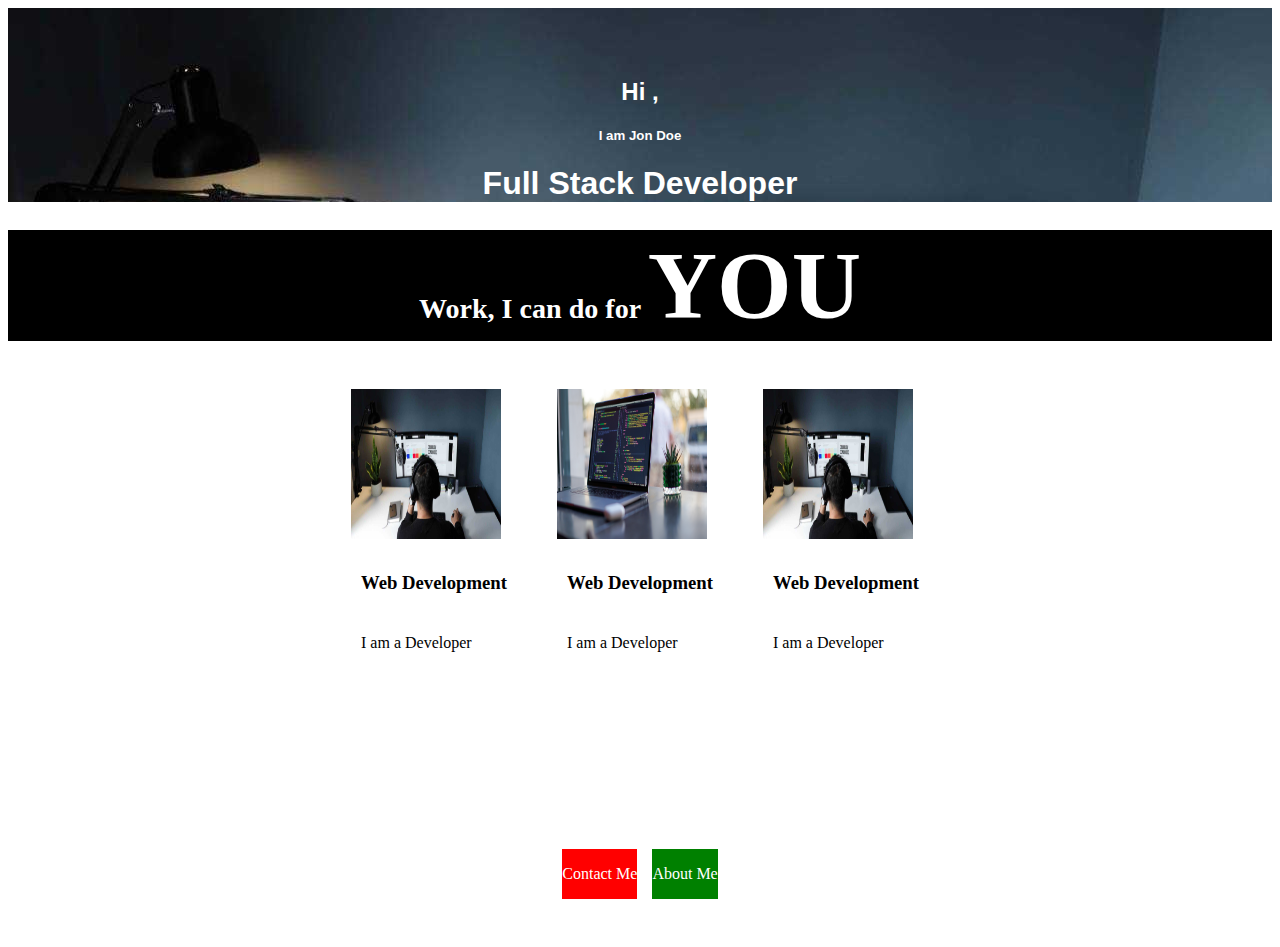
==== assignment.html @ 9f104668 "code" ====
<!DOCTYPE html>
<html lang="en">
  <head>
    <meta charset="UTF-8" />
    <meta name="viewport" content="width=device-width, initial-scale=1.0" />
    <title>Document</title>
    <style>
      *{
        @media screen(max-width786px) {
          
        }
      }
      .hero-section div {
        position: relative;
        text-align: center;
        font-family: "Poppins", sans-serif;
        font-weight: 400;
       background-image:  url("IMG-20230806-WA0037.jpg" );
        color: white;
        
        margin-bottom: 0;
        padding-top: 50px;
        width: 100%;
        height: 100ss0vh;
      }
      .Black-Box {
        background-color: #000;
        font-size: 24px;
        font-weight: 400;
        color: white;
        text-align: center;
        margin-top: 0;
      }
      .Black-Box SPAN {
        font-size: 96px;
        color: white;
        
      }
      .Card-Container{
        display: flex;
        justify-content: center;
        align-items: center;
        
      }
       .card {
        max-width: 340px;
        height: 400px;
        padding: 20px;
        border-radius: 10px;
        box-shadow: 0px 0px 0px black;
        
      }
      .card-content {
        display: grid;
        grid-template-columns: auto;
        margin: 10px;
        gap: 5px;
        
      }
      .grid-item {
        display: flex;
        justify-content: center;
        align-items: center;
        
      }
      
    .Bottom-Section {
        display: flex;
        flex-direction: row;
        justify-content: center;
        align-items: center; /* Adjust alignment as needed */
        gap: 15px;
        padding: 40px 0;
         /* Add desired padding */
    }

    .Contact-Me{
      display: flex;
        flex-direction: column;
        background-color: red;
        color: white;
      
    }
    .About-Me {
      display: flex;
        flex-direction: column;
     background-color: green;
     color: white;
    }
</style>
    </style>
  </head>
  <body>
    <section class="hero-section">
      <div>
        <span><h2>Hi ,</h2>
        <h5>I am Jon Doe</h5></span>
        <h1> Full Stack Developer</h1>
      </div>

      
    </section>
    <section class="Black-Box">
      <h3>Work, I can do for <span>YOU</span></h3>
    </section>
    <section class="Card-Container">
      <div class="grid-item">
        <div class="card">
          <img width="150px" height="150px" src="IMG-20230806-WA0037.jpg" alt="" />
          <div class="card-content">
            <h3>Web Development</h3>
            <p>I am a Developer</p>
          </div>
        </div>
      </div>
      <div class="grid-item">
        <div class="card">
          <img width="150px" height="150px" src="james-harrison-vpOeXr5wmR4-unsplash.jpg" alt="" />
          <div class="card-content">
            <h3>Web Development</h3>
            <p>I am a Developer</p>
          </div>
        </div>
      </div>
      <div class="grid-item">
        <div  class="card">
          <img width="150px" height="150px" src="IMG-20230806-WA0037.jpg" alt="" />
          <div class="card-content">
            <h3>Web Development</h3>
            <p>I am a Developer</p>
          </div>
        </div>
      </div>
    </section>
    <section class="Bottom-Section">
      <section class="Contact-Me">
          <p>Contact Me</p>
      </section>
      <section class="About-Me">
          <p>About Me</p>
      </section>
  </section>
   
  </body>
</html>
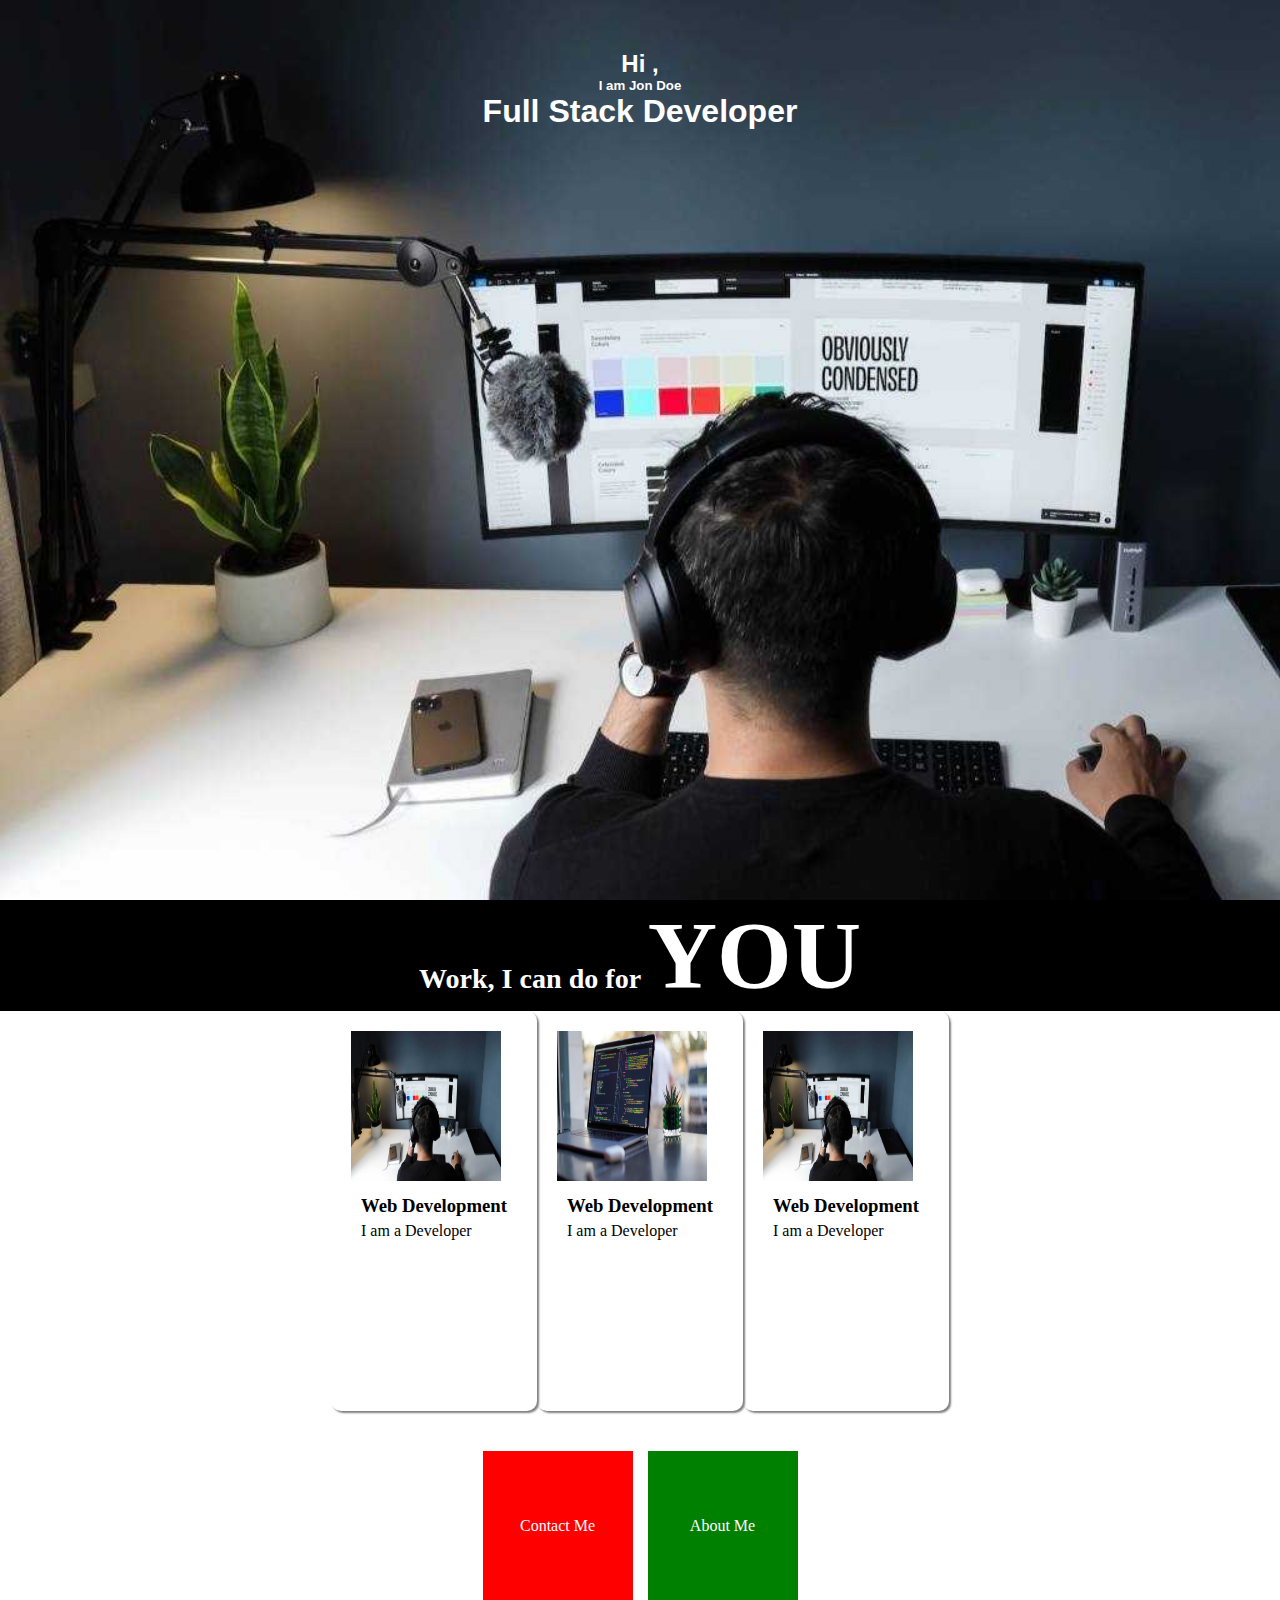
==== commit 7ead95c4: "code" ====
--- a/assignment.html
+++ b/assignment.html
@@ -5,25 +5,31 @@
     <meta name="viewport" content="width=device-width, initial-scale=1.0" />
     <title>Document</title>
     <style>
-      *{
+
+      *{ box-sizing: border-box;
+        margin: 0;
+        padding: 0;
         @media screen(max-width786px) {
           
         }
       }
       .hero-section div {
+       
         position: relative;
         text-align: center;
         font-family: "Poppins", sans-serif;
         font-weight: 400;
        background-image:  url("IMG-20230806-WA0037.jpg" );
+       background-size: cover;
         color: white;
         
         margin-bottom: 0;
         padding-top: 50px;
         width: 100%;
-        height: 100ss0vh;
+        height: 100vh;
       }
       .Black-Box {
+       
         background-color: #000;
         font-size: 24px;
         font-weight: 400;
@@ -47,7 +53,7 @@
         height: 400px;
         padding: 20px;
         border-radius: 10px;
-        box-shadow: 0px 0px 0px black;
+        box-shadow: 2px 2px 2px gray;
         
       }
       .card-content {
@@ -79,13 +85,22 @@
         flex-direction: column;
         background-color: red;
         color: white;
+        height: 150px;
+        width: 150px;
+        
+      align-items: center;
+      justify-content: center;
       
     }
     .About-Me {
       display: flex;
+      align-items: center;
+      justify-content: center;
         flex-direction: column;
      background-color: green;
      color: white;
+     height: 150px;
+        width: 150px;
     }
 </style>
     </style>
